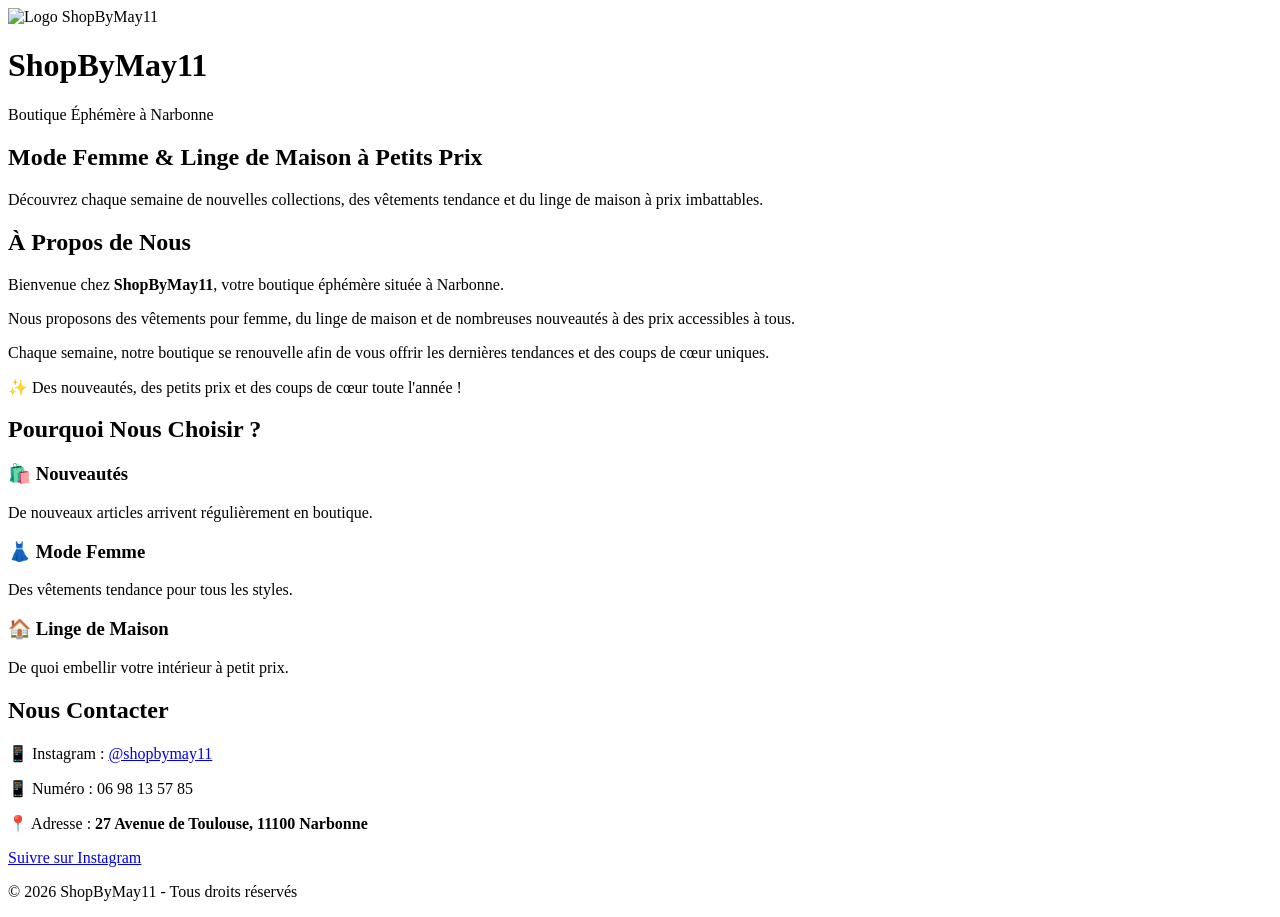
==== index.html @ ae3eb74a "Rename index1.html to index.html" ====
<!DOCTYPE html>
<html lang="fr">
    <link rel="stylesheet" href="main.css">

<head>
    <meta charset="UTF-8">
    <meta name="viewport" content="width=device-width, initial-scale=1.0">
    <title>ShopByMay11 - Boutique Éphémère à Narbonne</title>

    <link rel="stylesheet" href="style.css">
</head>

<body>

    <header>
    <img src="https://scontent-cdg4-2.cdninstagram.com/v/t51.82787-19/615564121_18105527332774522_487618491567899603_n.jpg?stp=dst-jpg_s150x150_tt6&_nc_cat=100&ccb=7-5&_nc_sid=f7ccc5&efg=eyJ2ZW5jb2RlX3RhZyI6InByb2ZpbGVfcGljLnd3dy4xMDgwLkMzIn0%3D&_nc_ohc=jVcImPWSt4gQ7kNvwFG87zr&_nc_oc=AdokM6SVkKOP8RVwbNew2N4ofzN04nBp3aqKTgTtzuCFYcMzYXcvYJT8gDN7qa-KIZlayNwEO24PculIfzHAKsRr&_nc_zt=24&_nc_ht=scontent-cdg4-2.cdninstagram.com&_nc_gid=tifUk8TY9muwnnjsnmuMvQ&_nc_ss=7b689&oh=00_AQN7mSvarLxZOw_OE1deXp-IecX8eRiVJT3oLpMEjHa7cw&oe=6ADC1E7A" alt="Logo ShopByMay11" class="logo">
    
        <h1>ShopByMay11</h1>
        <p>Boutique Éphémère à Narbonne</p>
    </header>

    <section class="hero">
        <div class="hero-content">
            <h2>Mode Femme & Linge de Maison à Petits Prix</h2>

            <p>
                Découvrez chaque semaine de nouvelles collections,
                des vêtements tendance et du linge de maison à prix imbattables.
            </p>
        </div>
    </section>

    <section class="presentation">
        <div class="container">
            <h2>À Propos de Nous</h2>

            <p>
                Bienvenue chez <strong>ShopByMay11</strong>, votre boutique
                éphémère située à Narbonne.
            </p>

            <p>
                Nous proposons des vêtements pour femme, du linge de maison
                et de nombreuses nouveautés à des prix accessibles à tous.
            </p>

            <p>
                Chaque semaine, notre boutique se renouvelle afin de vous
                offrir les dernières tendances et des coups de cœur uniques.
            </p>

            <p>
                ✨ Des nouveautés, des petits prix et des coups de cœur toute l'année !
            </p>
        </div>
    </section>

    <section class="services">
        <h2>Pourquoi Nous Choisir ?</h2>

        <div class="cards">

            <div class="card">
                <h3>🛍️ Nouveautés</h3>
                <p>De nouveaux articles arrivent régulièrement en boutique.</p>
            </div>

            <div class="card">
                <h3>👗 Mode Femme</h3>
                <p>Des vêtements tendance pour tous les styles.</p>
            </div>

            <div class="card">
                <h3>🏠 Linge de Maison</h3>
                <p>De quoi embellir votre intérieur à petit prix.</p>
            </div>

        </div>
    </section>

    <section class="contact">
        <h2>Nous Contacter</h2>

        <p>
            📱 Instagram :
            <a href="https://www.instagram.com/shopbymay11" target="_blank">
                @shopbymay11
            </a>
        </p>
        <p>
            📱 Numéro :
            <a>06 98 13 57 85</a>
        </p>

        <p>
            📍 Adresse :
            <strong>27 Avenue de Toulouse, 11100 Narbonne</strong>
        </p>

        <a href="https://www.instagram.com/shopbymay11" target="_blank" class="btn">
            Suivre sur Instagram
        </a>
    </section>

    <footer>
        <p>© 2026 ShopByMay11 - Tous droits réservés</p>
    </footer>

</body>

</html>
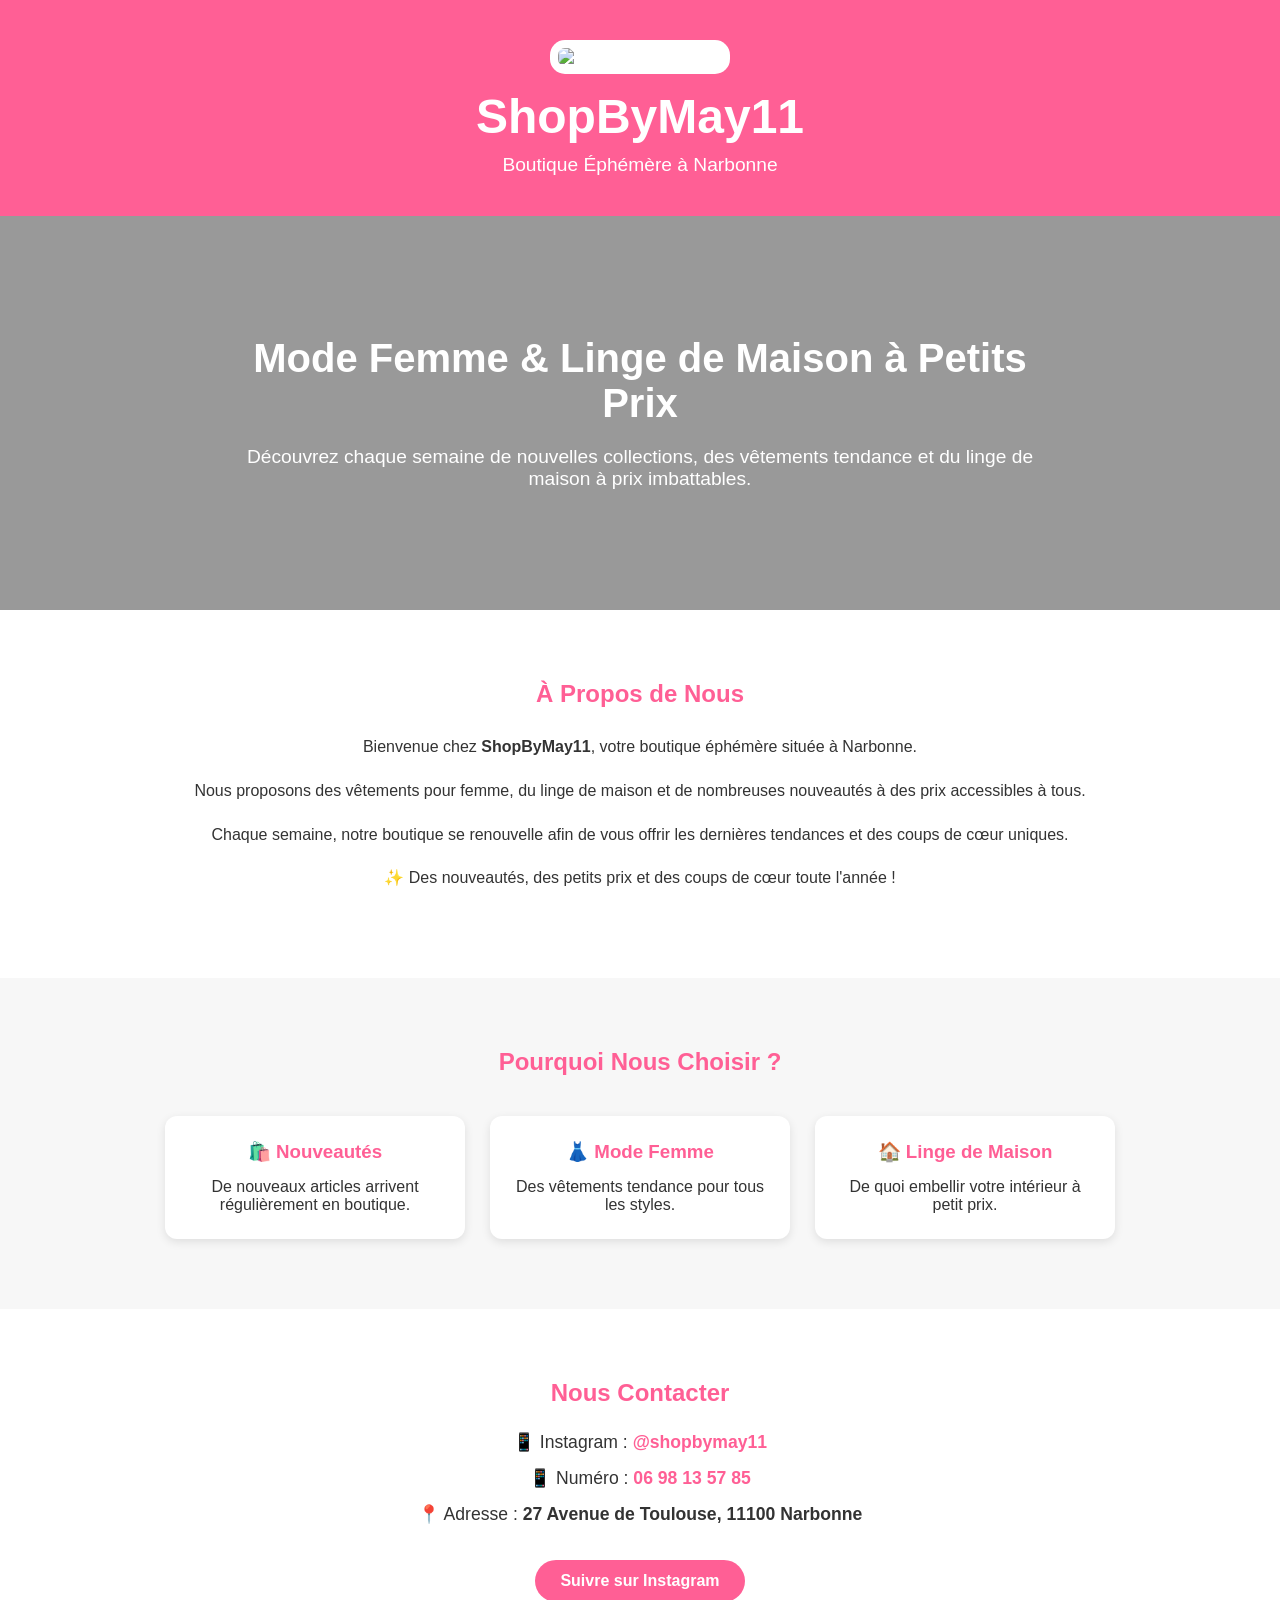
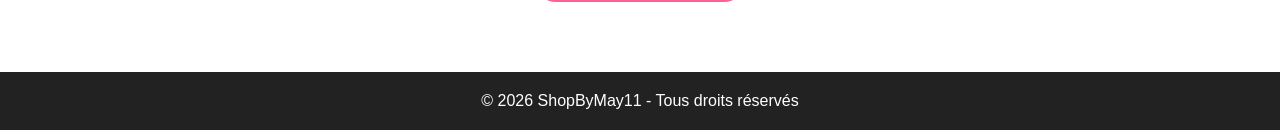
==== commit 5d66ac5b: "Add Google site verification meta tag Added Google site verification meta tag for SEO." ====
--- a/index.html
+++ b/index.html
@@ -1,7 +1,7 @@
 <!DOCTYPE html>
 <html lang="fr">
     <link rel="stylesheet" href="main.css">
-
+<meta name="google-site-verification" content="L9DKOn1wKjgYakSehNj_JgspIvX37miXkzz-VrdOOf0" />
 <head>
     <meta charset="UTF-8">
     <meta name="viewport" content="width=device-width, initial-scale=1.0">
--- a/main.css
+++ b/main.css
@@ -0,0 +1,158 @@
+* {
+    margin: 0;
+    padding: 0;
+    box-sizing: border-box;
+}
+.logo{
+    width:180px;
+    height:auto;
+    display:block;
+    margin:0 auto 15px;
+    border-radius:15px;
+    background:white;
+    padding:8px;
+}
+body {
+    font-family: Arial, sans-serif;
+    color: #333;
+    background-color: #fff;
+}
+
+header {
+    background-color: #ff5f95;
+    color: white;
+    text-align: center;
+    padding: 40px 20px;
+}
+
+header h1 {
+    font-size: 3rem;
+}
+
+header p {
+    margin-top: 10px;
+    font-size: 1.2rem;
+}
+
+.hero {
+    background: linear-gradient(
+        rgba(0,0,0,0.4),
+        rgba(0,0,0,0.4)
+    ),
+    url("https://images.unsplash.com/photo-1483985988355-763728e1935b");
+    
+    background-size: cover;
+    background-position: center;
+    color: white;
+    text-align: center;
+    padding: 120px 20px;
+}
+
+.hero-content {
+    max-width: 800px;
+    margin: auto;
+}
+
+.hero h2 {
+    font-size: 2.5rem;
+    margin-bottom: 20px;
+}
+
+.hero p {
+    font-size: 1.2rem;
+}
+
+.container {
+    width: 90%;
+    max-width: 1000px;
+    margin: auto;
+}
+
+.presentation {
+    padding: 70px 20px;
+    text-align: center;
+}
+
+.presentation h2 {
+    color: #ff5f95;
+    margin-bottom: 25px;
+}
+
+.presentation p {
+    margin-bottom: 15px;
+    line-height: 1.8;
+}
+
+.services {
+    background: #f7f7f7;
+    padding: 70px 20px;
+    text-align: center;
+}
+
+.services h2 {
+    color: #ff5f95;
+    margin-bottom: 40px;
+}
+
+.cards {
+    display: flex;
+    justify-content: center;
+    flex-wrap: wrap;
+    gap: 25px;
+}
+
+.card {
+    background: white;
+    width: 300px;
+    padding: 25px;
+    border-radius: 12px;
+    box-shadow: 0 3px 10px rgba(0,0,0,0.1);
+}
+
+.card h3 {
+    color: #ff5f95;
+    margin-bottom: 15px;
+}
+
+.contact {
+    text-align: center;
+    padding: 70px 20px;
+}
+
+.contact h2 {
+    color: #ff5f95;
+    margin-bottom: 25px;
+}
+
+.contact p {
+    margin-bottom: 15px;
+    font-size: 1.1rem;
+}
+
+.contact a {
+    color: #ff5f95;
+    text-decoration: none;
+    font-weight: bold;
+}
+
+.btn {
+    display: inline-block;
+    margin-top: 20px;
+    background-color: #ff5f95;
+    color: white !important;
+    padding: 12px 25px;
+    border-radius: 30px;
+    text-decoration: none;
+    transition: 0.3s;
+}
+
+.btn:hover {
+    background-color: #e04d82;
+}
+
+footer {
+    background: #222;
+    color: white;
+    text-align: center;
+    padding: 20px;
+}
